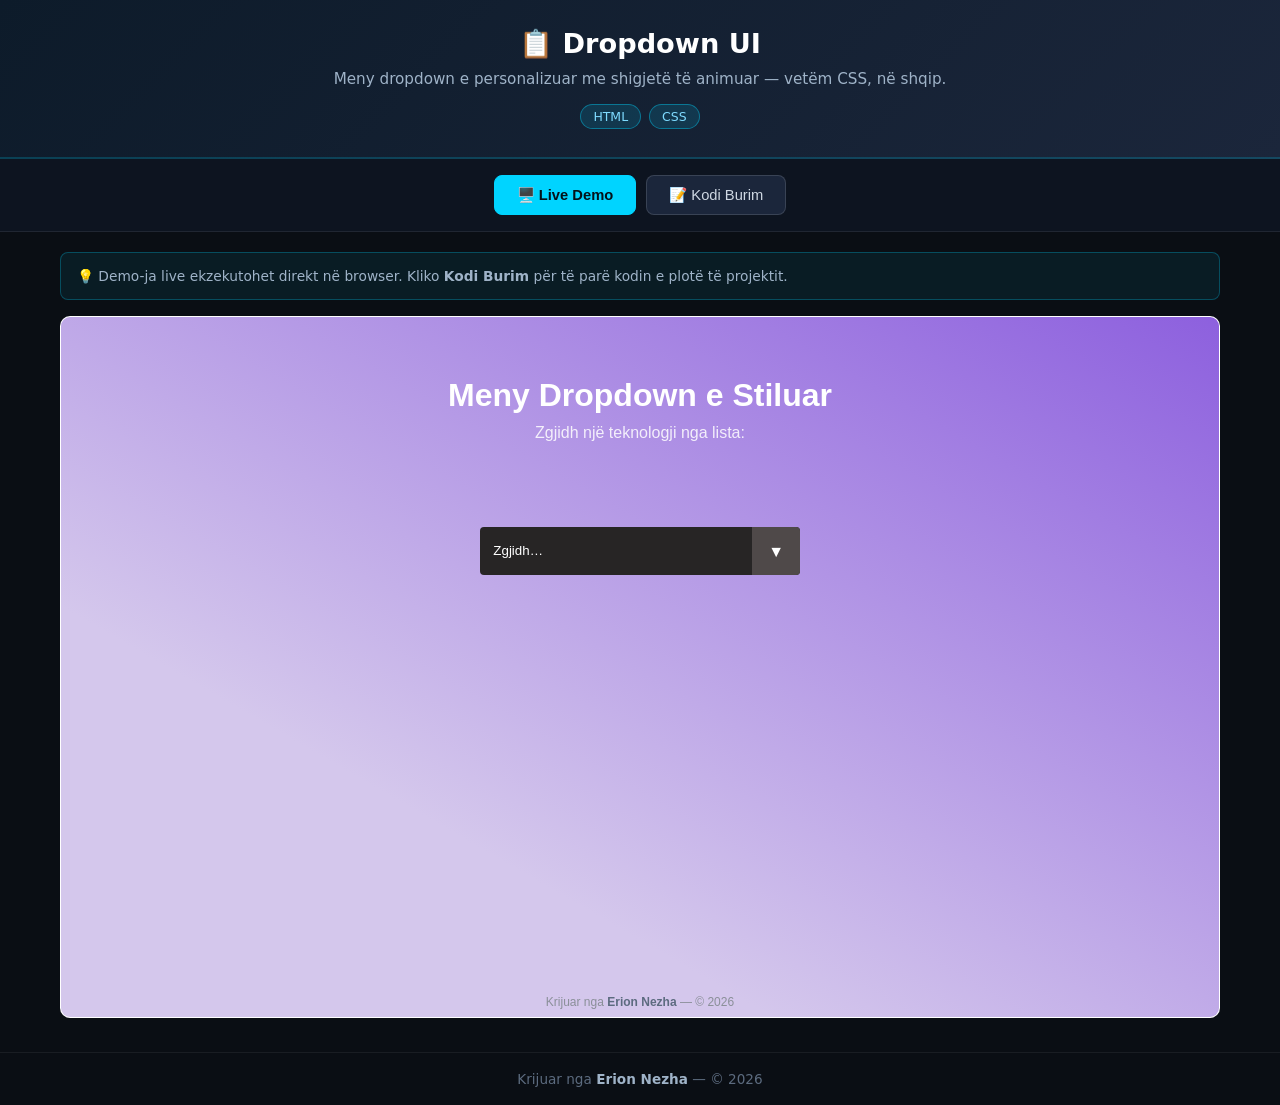
==== index.html @ 2f8c0b67 "Publikimi fillestar: Dropdown-UI — demo live + kodi burim" ====
<!-- Created by Erion Nezha — © 2026 All rights reserved -->
<!DOCTYPE html>
<html lang="sq">
<head>
<meta charset="UTF-8">
<meta name="viewport" content="width=device-width, initial-scale=1.0">
<title>Dropdown UI — Erion Nezha</title>
<style>
*{box-sizing:border-box;margin:0;padding:0}
body{background:#0a0e14;color:#e6e6e6;font-family:'Segoe UI',system-ui,sans-serif;min-height:100vh;display:flex;flex-direction:column}
header.top{background:linear-gradient(135deg,#0d1b2a,#1b263b);padding:28px 20px;text-align:center;border-bottom:2px solid #00d4ff33}
header.top h1{font-size:1.7rem;color:#fff;margin-bottom:8px}
header.top p{color:#9fb3c8;max-width:760px;margin:0 auto 12px;line-height:1.55;font-size:.95rem}
.badges{display:flex;gap:8px;justify-content:center;flex-wrap:wrap}
.badge{background:#00d4ff22;border:1px solid #00d4ff66;color:#7fdbff;padding:4px 12px;border-radius:20px;font-size:.78rem}
.tabs{display:flex;gap:10px;justify-content:center;padding:16px;background:#0d1420;border-bottom:1px solid #ffffff14}
.tabs button{background:#1b263b;color:#cfd8e3;border:1px solid #ffffff22;padding:10px 22px;border-radius:8px;cursor:pointer;font-size:.92rem;transition:.2s}
.tabs button.active,.tabs button:hover{background:#00d4ff;color:#04121a;border-color:#00d4ff;font-weight:600}
main{flex:1;padding:20px;max-width:1200px;width:100%;margin:0 auto}
.panel{display:none}
.panel.active{display:block}
iframe.demo{width:100%;height:78vh;border:1px solid #ffffff22;border-radius:10px;background:#fff}
.codewrap{display:flex;gap:0;border:1px solid #ffffff22;border-radius:10px;overflow:hidden;height:78vh;background:#0d1117}
.tree{width:250px;min-width:200px;background:#0d1420;border-right:1px solid #ffffff14;overflow-y:auto;padding:12px;font-size:.82rem}
.tree .tfile{padding:5px 8px;border-radius:5px;cursor:pointer;color:#9fb3c8;white-space:nowrap;overflow:hidden;text-overflow:ellipsis}
.tree .tfile:hover{background:#ffffff10;color:#fff}
.tree .tfile.active{background:#00d4ff26;color:#7fdbff}
.tree .tdir{color:#5c6b7f;font-weight:600;margin-top:8px;font-size:.75rem;text-transform:uppercase;letter-spacing:.5px}
.codeview{flex:1;overflow:auto;padding:0;position:relative}
.codeview pre{padding:16px;font-family:'Consolas','Fira Code',monospace;font-size:.82rem;line-height:1.6;color:#d6deeb;white-space:pre}
.codeview .lineno{color:#4a5568;user-select:none;margin-right:12px;display:inline-block;width:32px;text-align:right}
.codeview img.preview{max-width:100%;padding:20px}
.cbar{display:flex;gap:8px;align-items:center;padding:10px 14px;background:#0d1420;border-bottom:1px solid #ffffff14;font-size:.82rem;color:#9fb3c8;overflow-x:auto}
.ctab{padding:6px 14px;border-radius:6px;cursor:pointer;white-space:nowrap;border:1px solid transparent}
.ctab:hover{background:#ffffff10}
.ctab.active{background:#00d4ff26;color:#7fdbff;border-color:#00d4ff55}
footer{text-align:center;padding:18px;color:#5c6b7f;font-size:.85rem;border-top:1px solid #ffffff10;margin-top:10px}
footer strong{color:#9fb3c8}
.term{background:#05070a;border:1px solid #00ff8833;border-radius:10px;overflow:hidden;height:78vh;display:flex;flex-direction:column}
.term-head{background:#0d1420;padding:10px 14px;display:flex;align-items:center;gap:8px;border-bottom:1px solid #ffffff14}
.dot{width:12px;height:12px;border-radius:50%}
.term-title{color:#9fb3c8;font-size:.82rem;margin-left:6px;flex:1}
.replay{background:#00ff8822;border:1px solid #00ff8866;color:#7dffb0;padding:5px 14px;border-radius:6px;cursor:pointer;font-size:.8rem}
.replay:hover{background:#00ff8844}
#term-body{flex:1;overflow-y:auto;padding:16px;font-family:'Consolas',monospace;font-size:.88rem;line-height:1.7;color:#33ff88;white-space:pre-wrap;word-break:break-word}
#term-body .inp{color:#ffd75c}
#term-body .dim{color:#4a6b57}
.cursor{display:inline-block;width:9px;height:17px;background:#33ff88;vertical-align:-3px;animation:blink 1s infinite}
@keyframes blink{50%{opacity:0}}
.split{display:grid;grid-template-columns:1fr 1fr;gap:16px}
.split .term,.split .codewrap{height:78vh}
@media(max-width:860px){.split{grid-template-columns:1fr}.codewrap{flex-direction:column}.tree{width:100%;max-height:150px;border-right:none;border-bottom:1px solid #ffffff14}}
.kw{color:#ff7edb}.st{color:#ffd75c}.cm{color:#5c6b7f;font-style:italic}.fn{color:#7fdbff}.nm{color:#f78c6c}
.note{background:#00d4ff12;border:1px solid #00d4ff44;border-radius:8px;padding:12px 16px;margin-bottom:16px;font-size:.86rem;color:#9fb3c8;line-height:1.6}
</style>
</head>
<body>
<header class="top">
<h1>📋 Dropdown UI</h1>
<p>Meny dropdown e personalizuar me shigjetë të animuar — vetëm CSS, në shqip.</p>
<div class="badges"><span class="badge">HTML</span><span class="badge">CSS</span></div>
</header>
<div class="tabs">
<button class="active" onclick="show('demo',this)">🖥️ Live Demo</button>
<button onclick="show('code',this)">📝 Kodi Burim</button>
</div>
<main>
<div class="note">💡 Demo-ja live ekzekutohet direkt në browser. Kliko <strong>Kodi Burim</strong> për të parë kodin e plotë të projektit.</div>
<div id="p-demo" class="panel active"><iframe class="demo" src="demo/index.html" title="Live demo"></iframe></div>
<div id="p-code" class="panel"><div class="codewrap">
<aside class="tree" id="tree"></aside>
<div class="codeview"><div class="cbar" id="cbar"></div><div id="codebox"><pre></pre></div></div>
</div></div>
</main>
<footer>Krijuar nga <strong>Erion Nezha</strong> — © 2026</footer>
<script>
const TREE={"dirs": [], "files": ["index.html", "style.css"]};
const CODEDIR="demo";
const IMG=/\.(png|jpe?g|gif|svg|webp|ico|bmp)$/i;
function show(id,btn){document.querySelectorAll('.panel').forEach(p=>p.classList.remove('active'));document.getElementById('p-'+id).classList.add('active');document.querySelectorAll('.tabs button').forEach(b=>b.classList.remove('active'));btn.classList.add('active');}
function buildTree(){
  const t=document.getElementById('tree');let html='';
  const walk=(node,prefix)=>{node.dirs.forEach(d=>{html+='<div class="tdir">📁 '+prefix+d.name+'</div>';walk(d,prefix+d.name+'/');});node.files.forEach(f=>{html+='<div class="tfile" data-p="'+prefix+f+'">📄 '+f+'</div>';});};
  walk(TREE,'');t.innerHTML=html;
  t.querySelectorAll('.tfile').forEach(el=>el.onclick=()=>openFile(el.dataset.p,el));
  const first=t.querySelector('.tfile');if(first)openFile(first.dataset.p,first);
}
async function openFile(path,el){
  document.querySelectorAll('.tfile').forEach(e=>e.classList.remove('active'));el.classList.add('active');
  document.getElementById('cbar').textContent=path;
  const box=document.getElementById('codebox');
  if(IMG.test(path)){box.innerHTML='<img class="preview" src="'+CODEDIR+'/'+path+'">';return;}
  try{const r=await fetch(CODEDIR+'/'+path);const txt=await r.text();
    box.innerHTML='<pre>'+hl(txt,path.split('.').pop())+'</pre>';
  }catch(e){box.innerHTML='<pre>Deshtoi leximi i file-it.</pre>';}
}

function hl(code,lang){
  const esc=s=>s.replace(/&/g,'&amp;').replace(/</g,'&lt;').replace(/>/g,'&gt;');
  const tok=/(\/\/[^\n]*|\/\*[\s\S]*?\*\/|#[^\n]*|<!--[\s\S]*?-->)|("[^"\n]*"|'[^'\n]*')|\b(import|from|as|def|return|if|elif|else|for|while|in|not|and|or|class|try|except|finally|with|lambda|pass|break|continue|print|public|private|protected|static|void|int|float|double|char|long|short|boolean|new|this|null|true|false|extends|implements|package|throws|struct|include|switch|case|default|do|sizeof|typedef|const|unsigned|using|namespace|cin|cout|endl|int main|string|System|out|println|var|let|function|=>)\b|\b(\d+(\.\d+)?)\b/g;
  let out='',last=0,m;
  while((m=tok.exec(code))!==null){
    out+=esc(code.slice(last,m.index));
    const cls=m[1]?'cm':m[2]?'st':m[3]?'kw':'nm';
    out+='<span class="'+cls+'">'+esc(m[0])+'</span>';
    last=m.index+m[0].length;
  }
  out+=esc(code.slice(last));
  return out.split('\n').map((l,i)=>'<span class="lineno">'+(i+1)+'</span>'+(l||' ')).join('\n');
}

buildTree();
</script>
</body>
</html>
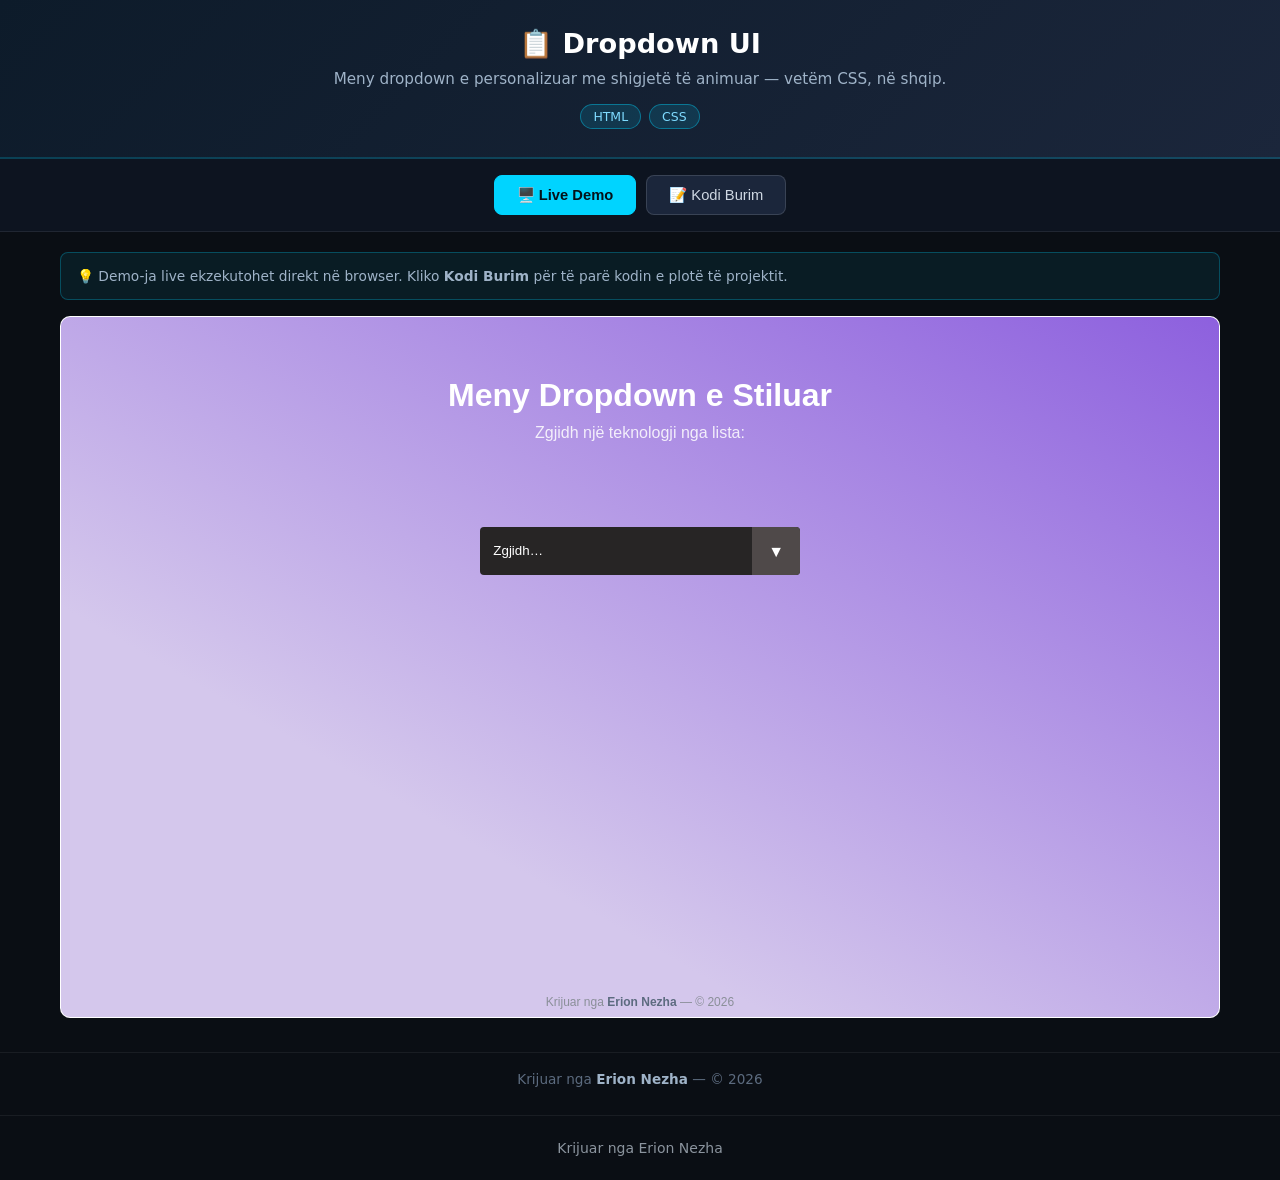
==== commit 5332982c: "Shto panelin 'Kodi Burim' krahas demo-s live" ====
--- a/index.html
+++ b/index.html
@@ -111,5 +111,6 @@
 
 buildTree();
 </script>
+<footer style="text-align:center;padding:24px 16px;color:#8b949e;font-family:system-ui,sans-serif;font-size:14px;">Krijuar nga Erion Nezha</footer>
 </body>
 </html>
